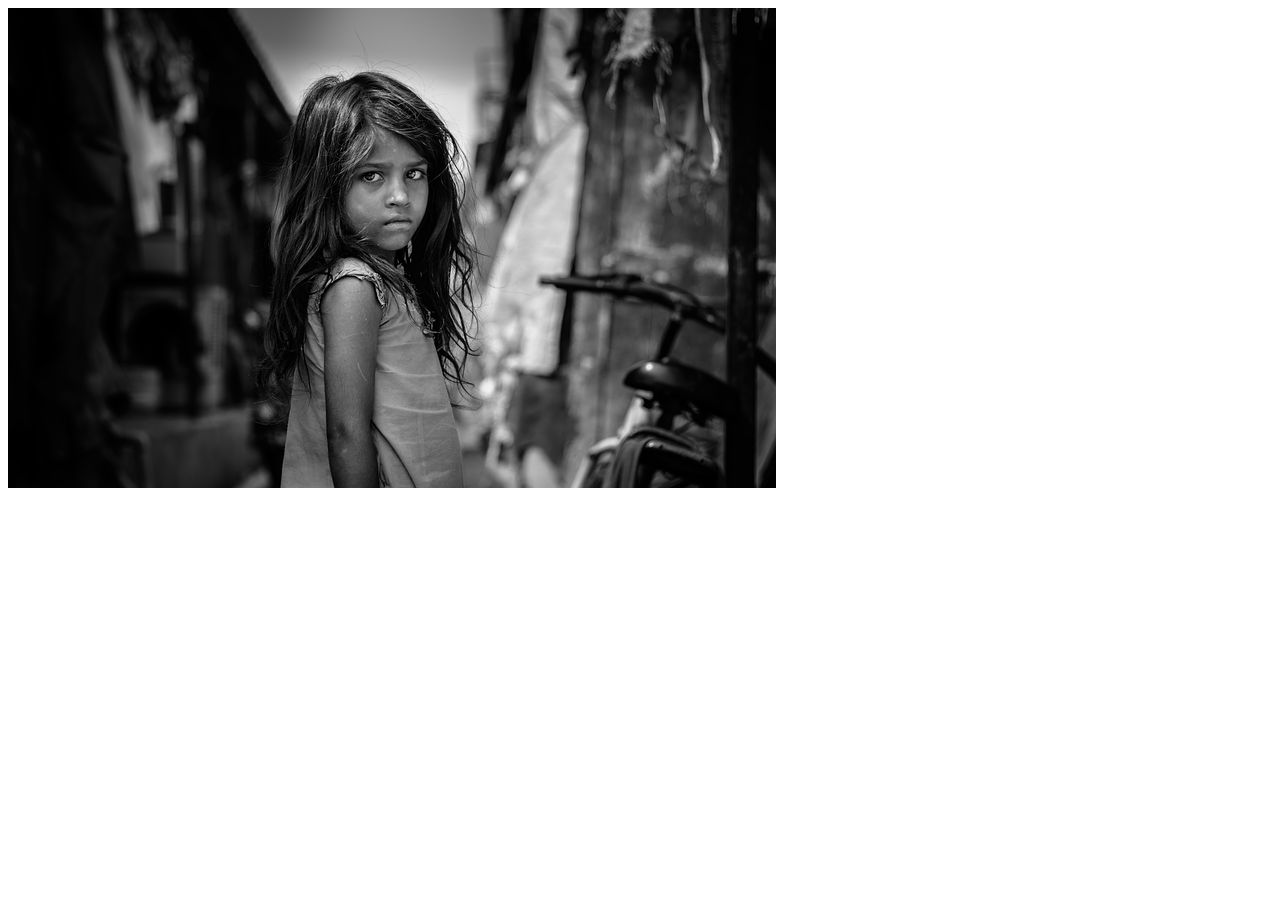
==== about.html @ cf8f6cd8 "Initial commit" ====
<!DOCTYPE html>
<html lang="en">
<head>
  <meta charset="UTF-8">
  <meta name="viewport" content="width=device-width, initial-scale=1.0">
  <link rel="stylesheet" href="style.css">
  <title>About</title>
</head>
<body>
  <img id="girl"src="img/img2.jpeg" alt="girl">
</body>
</html>
---- style.css ----
.home{
  background-image: url(img/img1.jpeg);
  background-size: 51%;
}

.navbar{
  margin:-25px;
}

#girl{
  border-bottom-width: 10pc;
}
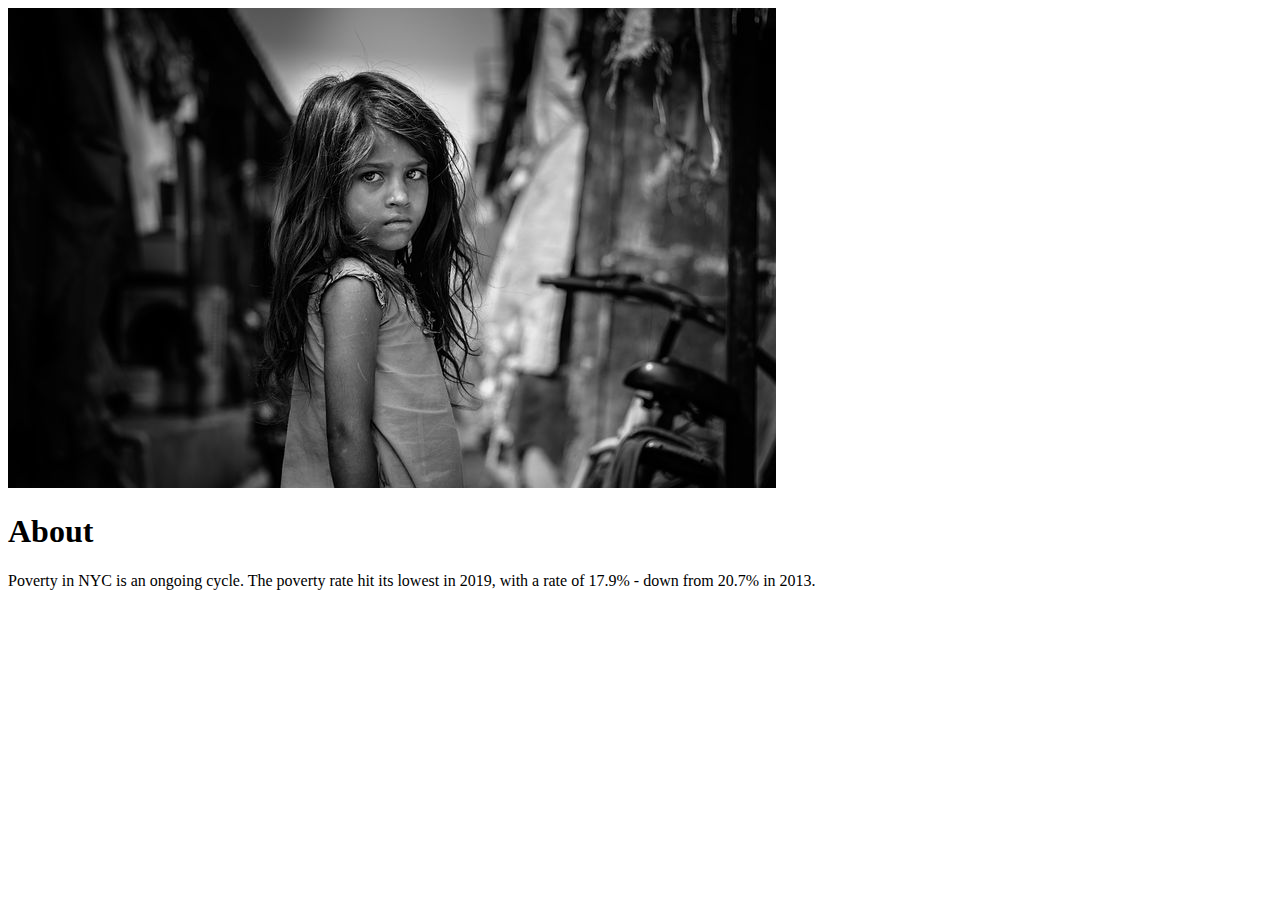
==== commit 85bd5b4f: "commit" ====
--- a/about.html
+++ b/about.html
@@ -8,5 +8,7 @@
 </head>
 <body>
   <img id="girl"src="img/img2.jpeg" alt="girl">
+  <h1>About</h1>
+  <p>Poverty in NYC is an ongoing cycle. The poverty rate hit its lowest in 2019, with a rate of 17.9% - down   from 20.7% in 2013.</p>
 </body>
 </html>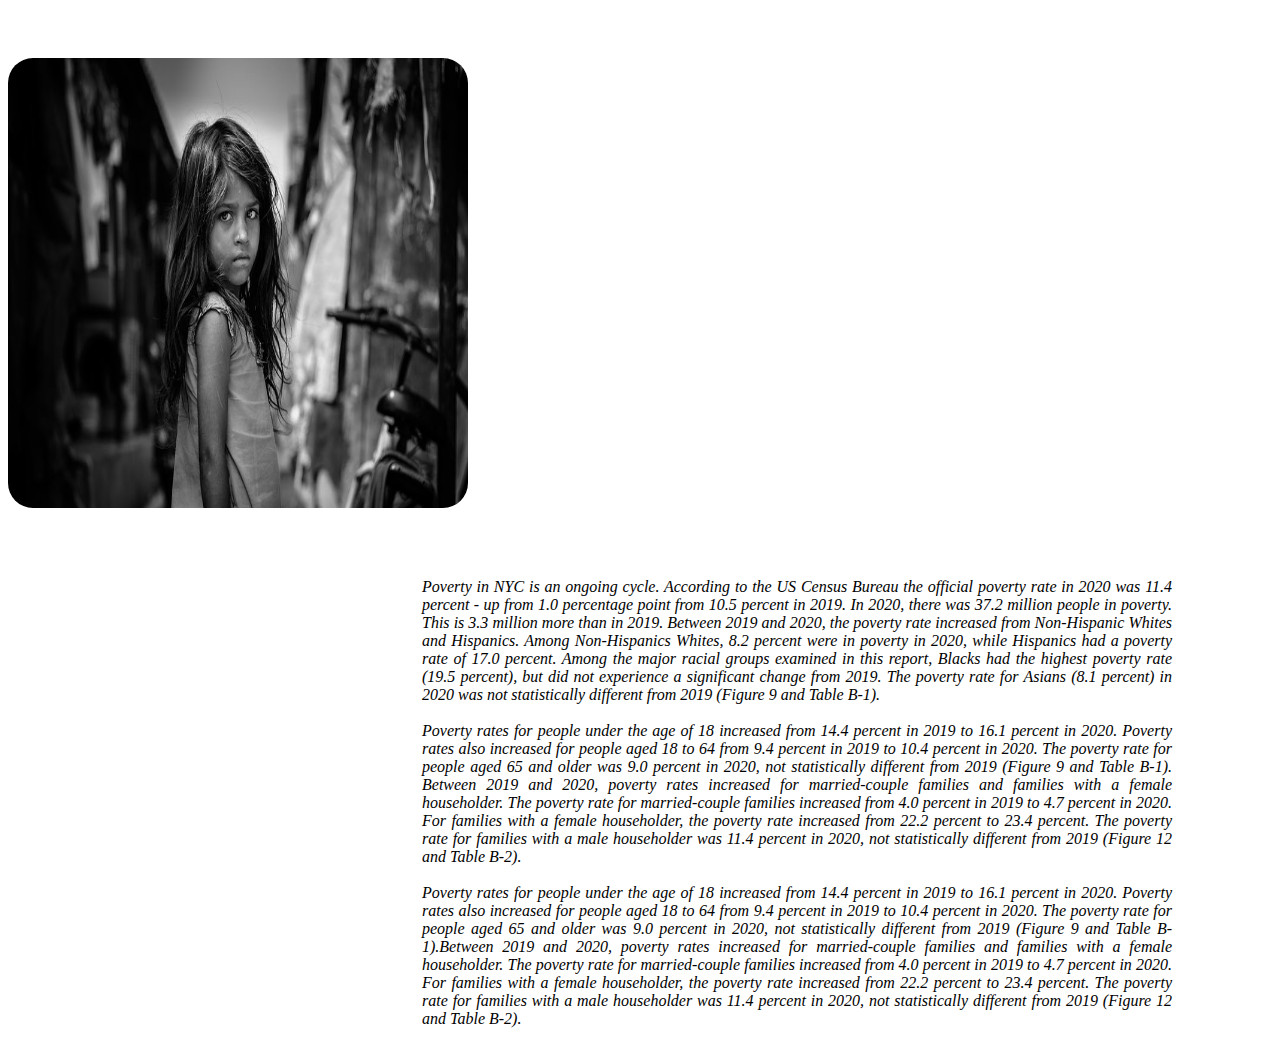
==== commit 6ca85023: "initial commit" ====
--- a/about.html
+++ b/about.html
@@ -6,9 +6,12 @@
   <link rel="stylesheet" href="style.css">
   <title>About</title>
 </head>
-<body>
+<body class="about">
   <img id="girl"src="img/img2.jpeg" alt="girl">
-  <h1>About</h1>
-  <p>Poverty in NYC is an ongoing cycle. The poverty rate hit its lowest in 2019, with a rate of 17.9% - down   from 20.7% in 2013.</p>
+    <div class="about_paragraph">
+     <p>Poverty in NYC is an ongoing cycle. According to the US Census Bureau the official poverty rate in 2020 was 11.4 percent - up from 1.0 percentage point from 10.5 percent in 2019. In 2020, there was 37.2 million people in poverty. This is 3.3 million more than in 2019. Between 2019 and 2020, the poverty rate increased from Non-Hispanic Whites and Hispanics. Among Non-Hispanics Whites, 8.2 percent were in poverty in 2020, while Hispanics had a poverty rate of 17.0 percent. Among the major racial groups examined in this report, Blacks had the highest poverty rate (19.5 percent), but did not experience a significant change from 2019. The poverty rate for Asians (8.1 percent) in 2020 was not statistically different from 2019 (Figure 9 and Table B-1).<br><br>Poverty rates for people under the age of 18 increased from 14.4 percent in 2019 to 16.1 percent in 2020. Poverty rates also increased for people aged 18 to 64 from 9.4 percent in 2019 to 10.4 percent in 2020. The poverty rate for people aged 65 and older was 9.0 percent in 2020, not statistically different from 2019 (Figure 9 and Table B-1). Between 2019 and 2020, poverty rates increased for married-couple families and families with a female householder. The poverty rate for married-couple families increased from 4.0 percent in 2019 to 4.7 percent in 2020. For families with a female householder, the poverty rate increased from 22.2 percent to 23.4 percent. The poverty rate for families with a male householder was 11.4 percent in 2020, not statistically different from 2019 (Figure 12 and Table B-2).<br><br>Poverty rates for people under the age of 18 increased from 14.4 percent in 2019 to 16.1 percent in 2020. Poverty rates also increased for people aged 18 to 64 from 9.4 percent in 2019 to 10.4 percent in 2020. The poverty rate for people aged 65 and older was 9.0 percent in 2020, not statistically different from 2019 (Figure 9 and Table B-1).Between 2019 and 2020, poverty rates increased for married-couple families and families with a female householder. The poverty rate for married-couple families increased from 4.0 percent in 2019 to 4.7 percent in 2020. For families with a female householder, the poverty rate increased from 22.2 percent to 23.4 percent. The poverty rate for families with a male householder was 11.4 percent in 2020, not statistically different from 2019 (Figure 12 and Table B-2).
+
+    </p>
+  </div>
 </body>
 </html>--- a/style.css
+++ b/style.css
@@ -11,6 +11,38 @@
   border-bottom-width: 10pc;
 }
 
+.about img{
+  border-radius:25px;
+  border-color: grey;
+  height: 450px;
+  width:460px;
+   margin-top:50px;
+}
+
+.about_paragraph{
+  float: right;
+  width: 750px;
+  border: black;
+  margin: auto  100px;
+  margin-top:50px;
+
+  
+}
+
+.about p{
+  font-style: italic;
+  text-align: justify;
+}
+
+.get_envolved_title img{
+  border-radius:25px;
+  border-color: grey;
+  height: 450px;
+  width:460px;
+  margin-top:50px;
+ 
+ }
 
 
 
+
